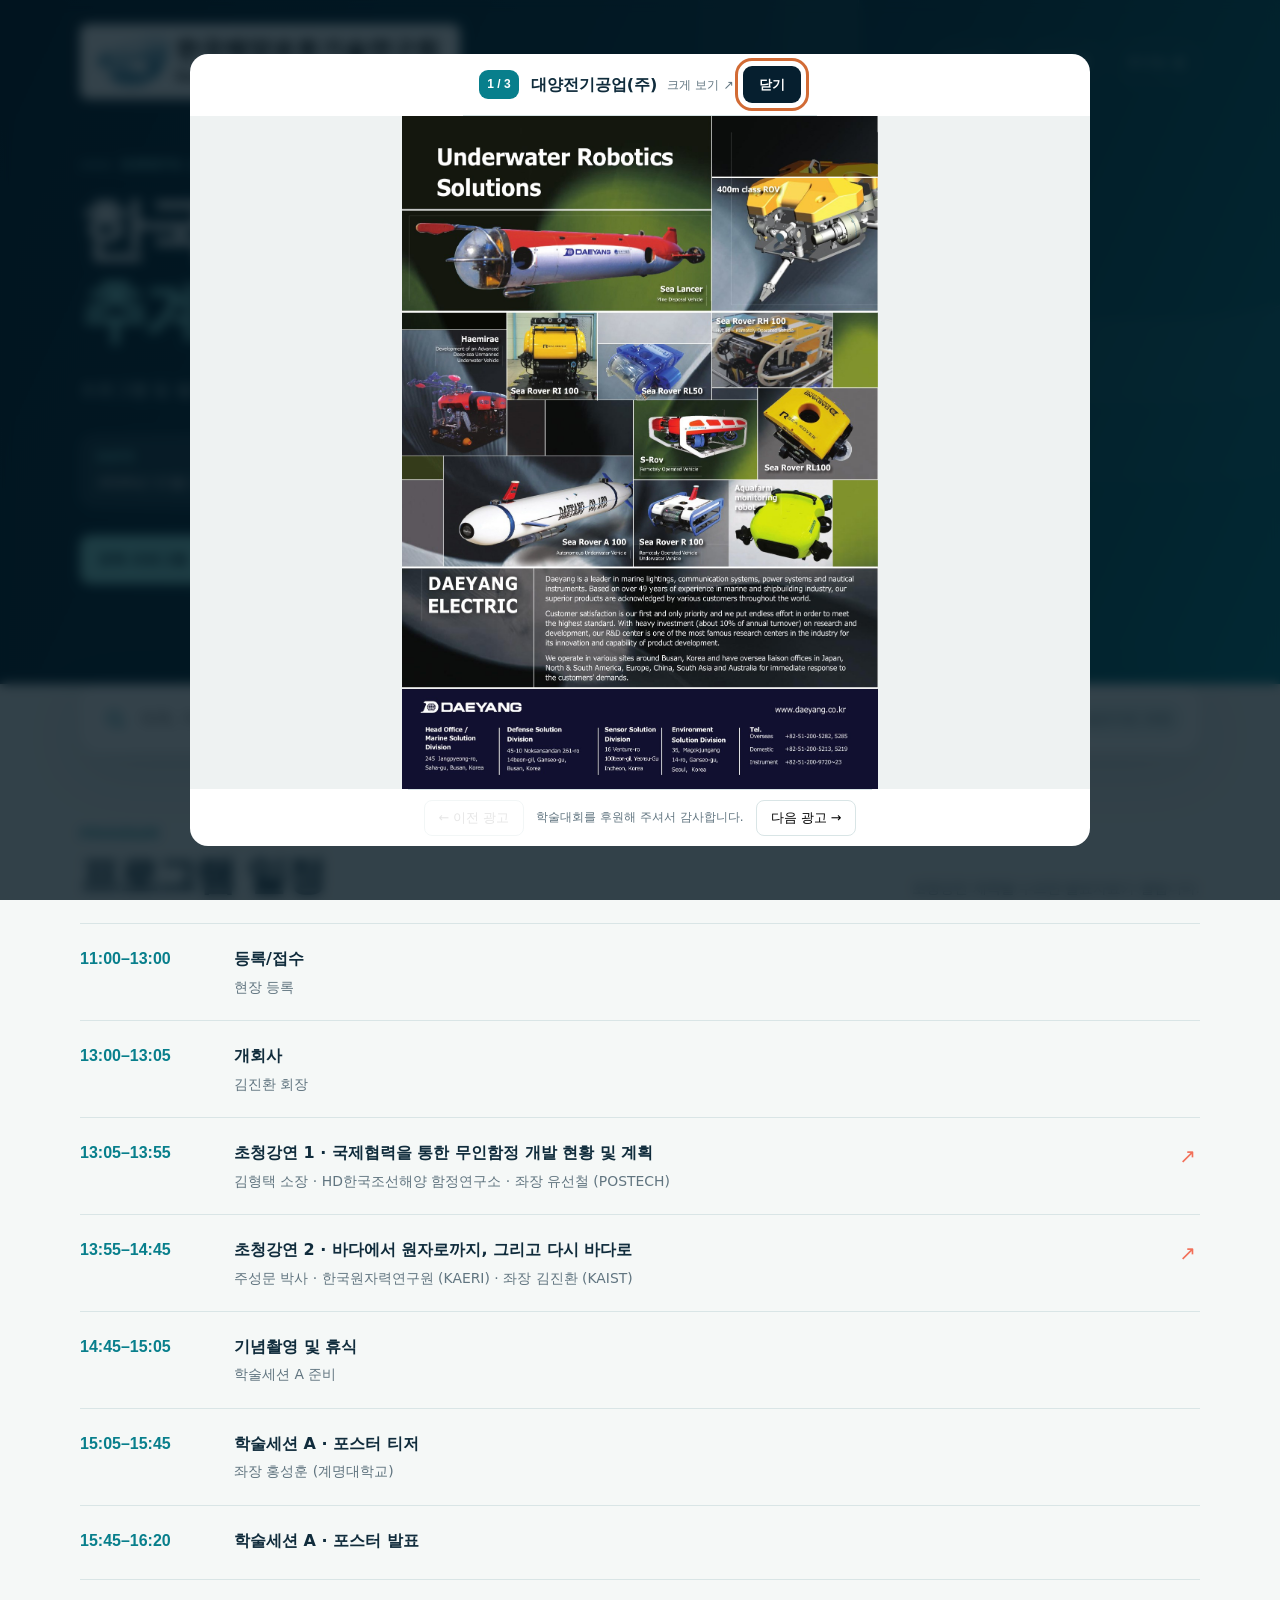
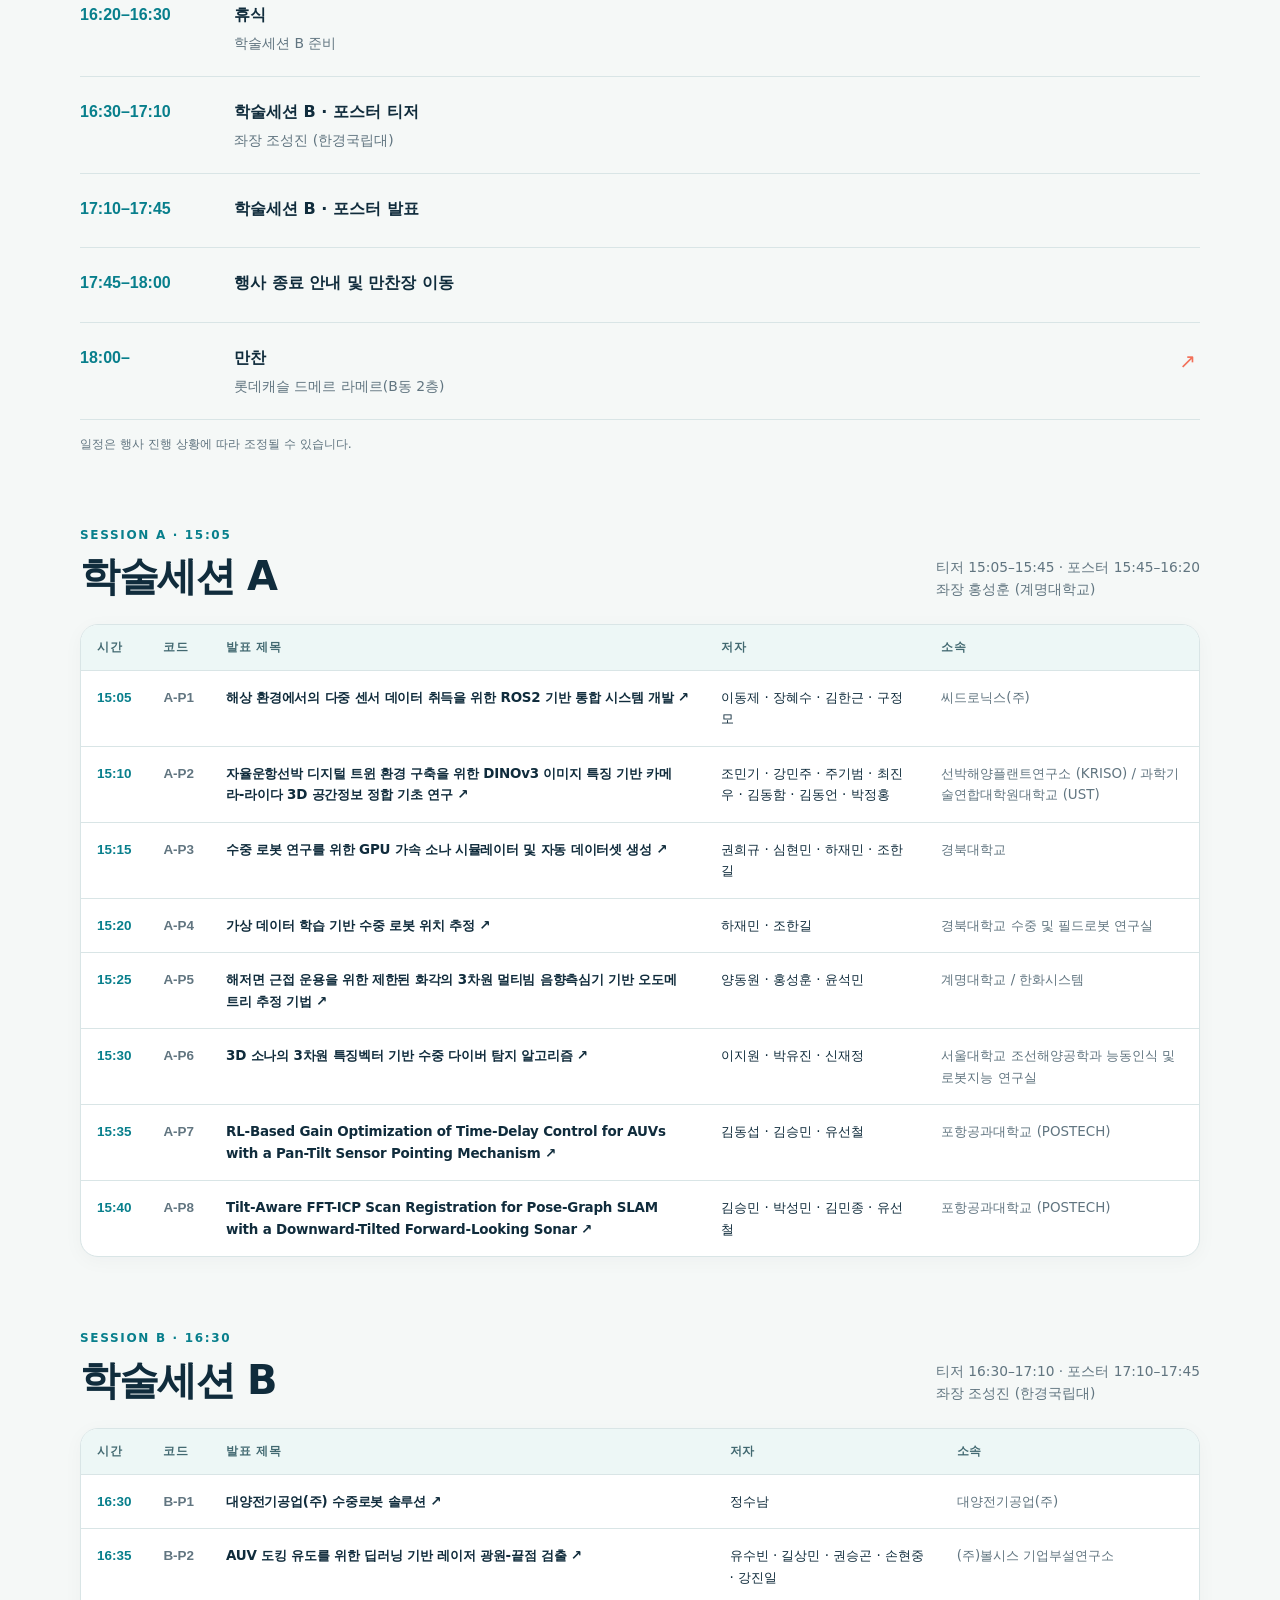
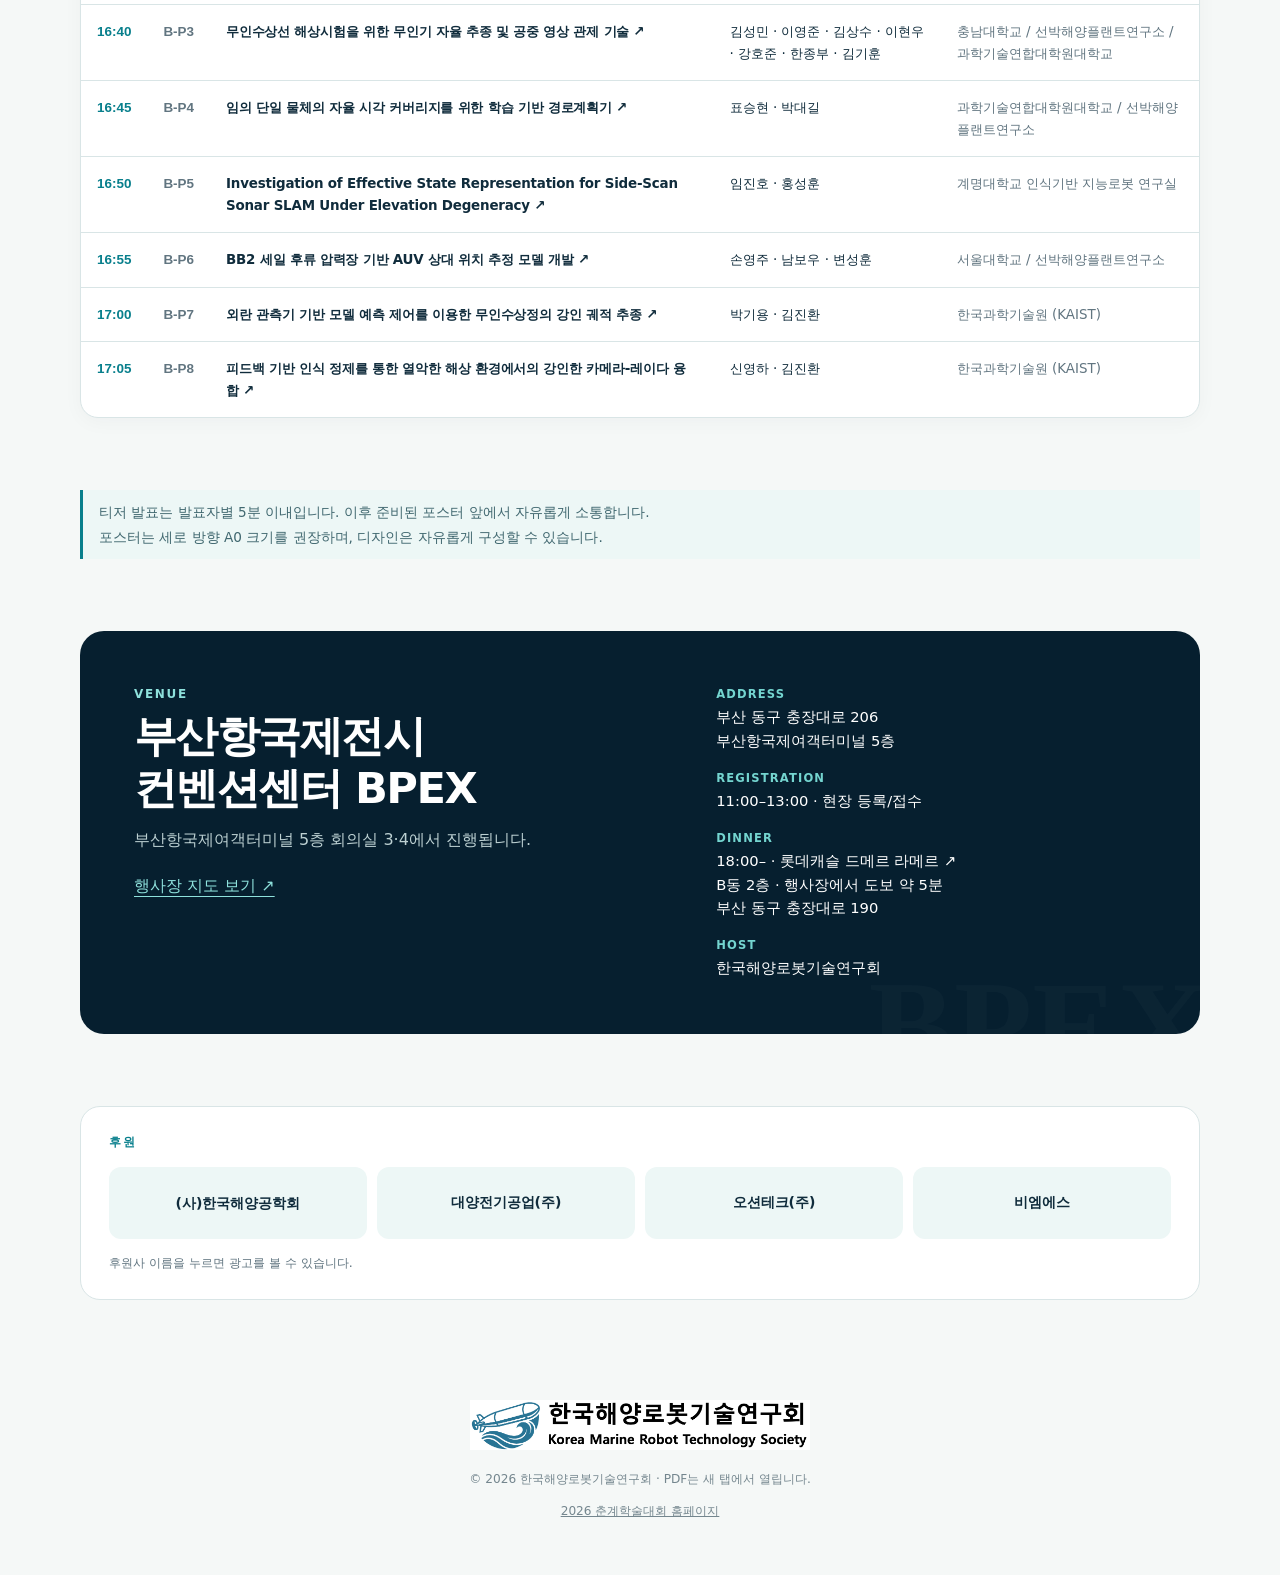
==== autumn/index.html @ cb70e4de "Add autumn 2026 conference website and proceedings" ====
<!doctype html>
<html lang="ko"><head><meta charset="utf-8"><meta name="viewport" content="width=device-width, initial-scale=1">
<meta name="theme-color" content="#061f2f"><meta name="description" content="2026 한국해양로봇기술연구회 추계학술대회. 11월 13일 부산 BPEX에서 열리는 학술대회의 프로그램, 초청강연, 발표자료와 프로시딩을 확인하세요.">
<title>2026 KMRTS 추계학술대회 · 프로그램 및 발표자료</title>
<link rel="stylesheet" href="styles.css"></head><body>
<a class="skip-link" href="#main">본문 바로가기</a>
<header class="hero"><div class="wrap">
<nav aria-label="주 메뉴"><a href="#" aria-label="한국해양로봇기술연구회 추계학술대회 처음으로"><img class="brand-logo" src="assets/logo.png" width="1292" height="191" alt="한국해양로봇기술연구회 · Korea Marine Robot Technology Society"></a><div class="nav-links"><a class="navlink" href="#program">프로그램</a><a class="navlink" href="#papers">발표자료</a><a class="navlink" href="#venue">오시는 길</a></div></nav>
<div class="eyebrow">KMRTS 2026 · Autumn Conference</div>
<h1>한국해양로봇기술연구회<br><span>추계학술대회</span></h1><p class="lead">프로그램 및 발표자료</p>
<div class="meta"><div class="pill"><b>DATE</b><span>2026년 11월 13일(금) · 13:00–18:00</span></div><div class="pill"><b>VENUE</b><span>부산 BPEX · 회의실 3·4</span></div></div>
<div class="downloads"><a class="download-link" href="02_program/program.pdf" target="_blank" rel="noopener">전체 프로그램 <span aria-hidden="true">↗</span></a><a class="download-link secondary" href="downloads/proceedings.pdf" target="_blank" rel="noopener">프로시딩 PDF <small>152쪽</small><span aria-hidden="true">↗</span></a><a class="download-link secondary" href="downloads/proceedings.pdf" download="2026추계_프로시딩_웹용.pdf">프로시딩 다운로드 <span aria-hidden="true">↓</span></a></div>
</div></header>
<main class="wrap" id="main">
<div class="searchbar" role="search"><div class="search-field"><svg width="22" height="22" viewBox="0 0 24 24" fill="none" aria-hidden="true"><circle cx="11" cy="11" r="7" stroke="currentColor" stroke-width="2"/><path d="m16 16 5 5" stroke="currentColor" stroke-width="2"/></svg><input id="search" type="search" placeholder="제목, 저자, 소속, 키워드 검색" aria-label="학술세션 발표자료 검색"></div><span class="count" id="count" role="status" aria-live="polite">발표자료 16편</span></div>
<section class="section" id="program"><div class="section-head"><div><div class="kicker">Program</div><h2>프로그램 일정</h2></div><div class="section-note">초청강연 제목을 누르면 발표자료가 열립니다.</div></div><div class="timeline" id="timeline"></div><p class="data-note">일정은 행사 진행 상황에 따라 조정될 수 있습니다.</p></section>
<section class="section" id="papers"><div class="section-head"><div><div class="kicker">Session A · 15:05</div><h2>학술세션 A</h2></div><div class="section-note">티저 15:05–15:45 · 포스터 15:45–16:20<br>좌장 홍성훈 (계명대학교)</div></div><div class="session-schedule"><table class="schedule-table"><thead><tr><th scope="col">시간</th><th scope="col">코드</th><th scope="col">발표 제목</th><th scope="col">저자</th><th scope="col">소속</th></tr></thead><tbody id="schedule-a" aria-label="학술세션 A 발표순서"></tbody></table></div></section>
<section class="section" id="session-b"><div class="section-head"><div><div class="kicker">Session B · 16:30</div><h2>학술세션 B</h2></div><div class="section-note">티저 16:30–17:10 · 포스터 17:10–17:45<br>좌장 조성진 (한경국립대)</div></div><div class="session-schedule"><table class="schedule-table"><thead><tr><th scope="col">시간</th><th scope="col">코드</th><th scope="col">발표 제목</th><th scope="col">저자</th><th scope="col">소속</th></tr></thead><tbody id="schedule-b" aria-label="학술세션 B 발표순서"></tbody></table></div></section>
<div class="empty" id="empty" role="status">검색 결과가 없습니다. 다른 키워드로 찾아보세요.</div>
<section class="section" id="poster-info"><div class="poster-note">티저 발표는 발표자별 5분 이내입니다. 이후 준비된 포스터 앞에서 자유롭게 소통합니다.<br>포스터는 세로 방향 A0 크기를 권장하며, 디자인은 자유롭게 구성할 수 있습니다.</div></section>
<section class="section venue" id="venue"><div><div class="kicker">Venue</div><h2>부산항국제전시<br>컨벤션센터 BPEX</h2><p>부산항국제여객터미널 5층 회의실 3·4에서 진행됩니다.</p><a class="venue-map" href="https://www.google.com/maps/search/?api=1&amp;query=부산항국제전시컨벤션센터" target="_blank" rel="noopener">행사장 지도 보기 ↗</a></div><dl><div><dt>ADDRESS</dt><dd>부산 동구 충장대로 206<br>부산항국제여객터미널 5층</dd></div><div><dt>REGISTRATION</dt><dd>11:00–13:00 · 현장 등록/접수</dd></div><div><dt>DINNER</dt><dd><a class="dinner-link" href="https://www.google.com/maps/search/?api=1&amp;query=부산+롯데캐슬+드메르+라메르" target="_blank" rel="noopener">18:00– · 롯데캐슬 드메르 라메르 ↗</a><br>B동 2층 · 행사장에서 도보 약 5분<br>부산 동구 충장대로 190</dd></div><div><dt>HOST</dt><dd>한국해양로봇기술연구회</dd></div></dl></section>
<section class="section sponsors" aria-labelledby="sponsors-title"><div class="sponsors-title" id="sponsors-title">후원</div><div class="sponsor-list"><div class="sponsor">(사)한국해양공학회</div><button class="sponsor" type="button" data-ad-index="0">대양전기공업(주)</button><button class="sponsor" type="button" data-ad-index="1">오션테크(주)</button><button class="sponsor" type="button" data-ad-index="2">비엠에스</button></div><p class="data-note">후원사 이름을 누르면 광고를 볼 수 있습니다.</p></section>
<noscript><p class="section">발표자료 검색과 목록을 보려면 JavaScript를 켜 주세요. <a href="downloads/proceedings.pdf">전체 프로시딩 PDF</a>에서도 모든 자료를 확인할 수 있습니다.</p></noscript>
</main><footer class="footer"><img src="assets/logo.png" alt="한국해양로봇기술연구회" width="1292" height="191" style="height:auto">© 2026 한국해양로봇기술연구회 · PDF는 새 탭에서 열립니다.<p><a href="../">2026 춘계학술대회 홈페이지</a></p></footer>
<dialog class="ad-modal" id="ad-modal" aria-labelledby="ad-name"><div class="ad-head"><div class="ad-title-wrap"><span class="ad-count" id="ad-count">1 / 3</span><h2 class="ad-name" id="ad-name">후원사 광고</h2></div><div class="ad-actions"><a class="ad-open" id="ad-open" target="_blank" rel="noopener">크게 보기 ↗</a><button class="ad-close" id="ad-close" type="button" autofocus>닫기</button></div></div><img class="ad-image" id="ad-image" alt=""><div class="ad-foot"><button class="ad-step" id="ad-prev" type="button">← 이전 광고</button><p>학술대회를 후원해 주셔서 감사합니다.</p><button class="ad-step" id="ad-next" type="button">다음 광고 →</button></div></dialog>
<script id="paper-data" type="application/json">{
  "conference": {
    "title": "2026 한국해양로봇기술연구회 추계학술대회",
    "host": "한국해양로봇기술연구회",
    "date": "2026년 11월 13일(금)",
    "time": "13:00–18:00",
    "venue": "부산항국제전시컨벤션센터(BPEX) 회의실 3·4",
    "address": "부산 동구 충장대로 206 부산항국제여객터미널 5층"
  },
  "plenary": [
    {
      "label": "초청강연 1",
      "title": "국제협력을 통한 무인함정 개발 현황 및 계획",
      "speaker": "김형택 소장",
      "affiliation": "HD한국조선해양 함정연구소",
      "chair": "유선철 (POSTECH)",
      "time": "13:05–13:55",
      "file": "03_plenary/plenary_1.pdf"
    },
    {
      "label": "초청강연 2",
      "title": "바다에서 원자로까지, 그리고 다시 바다로",
      "speaker": "주성문 박사",
      "affiliation": "한국원자력연구원 (KAERI)",
      "chair": "김진환 (KAIST)",
      "time": "13:55–14:45",
      "file": "03_plenary/plenary_2.pdf"
    }
  ],
  "papers": [
    {
      "code": "A-P1",
      "session": "A",
      "title": "해상 환경에서의 다중 센서 데이터 취득을 위한 ROS2 기반 통합 시스템 개발",
      "authors": "이동제 · 장혜수 · 김한근 · 구정모",
      "affiliation": "씨드로닉스(주)",
      "file": "04_papers/A-P1.pdf",
      "keywords": [
        "ROS2",
        "다중 센서",
        "데이터 취득",
        "Development of a ROS2-Based Integrated System for Multi-Sensor Data Acquisition in Maritime Environments"
      ]
    },
    {
      "code": "A-P2",
      "session": "A",
      "title": "자율운항선박 디지털 트윈 환경 구축을 위한 DINOv3 이미지 특징 기반 카메라-라이다 3D 공간정보 정합 기초 연구",
      "authors": "조민기 · 강민주 · 주기범 · 최진우 · 김동함 · 김동언 · 박정홍",
      "affiliation": "선박해양플랜트연구소 (KRISO) / 과학기술연합대학원대학교 (UST)",
      "file": "04_papers/A-P2.pdf",
      "keywords": [
        "DINOv3",
        "카메라",
        "라이다",
        "디지털 트윈",
        "Preliminary Study on Camera-LiDAR 3D Spatial Data Registration Using DINOv3 Image Features for Autonomous Ship Digital Twins"
      ]
    },
    {
      "code": "A-P3",
      "session": "A",
      "title": "수중 로봇 연구를 위한 GPU 가속 소나 시뮬레이터 및 자동 데이터셋 생성",
      "authors": "권희규 · 심현민 · 하재민 · 조한길",
      "affiliation": "경북대학교",
      "file": "04_papers/A-P3.pdf",
      "keywords": [
        "소나 시뮬레이션",
        "GPU",
        "레스터화",
        "음향 레이트레이싱",
        "렌더링",
        "GPU-Accelerated Sonar Simulator and Automatic Dataset Generation for Underwater Robot Research"
      ]
    },
    {
      "code": "A-P4",
      "session": "A",
      "title": "가상 데이터 학습 기반 수중 로봇 위치 추정",
      "authors": "하재민 · 조한길",
      "affiliation": "경북대학교 수중 및 필드로봇 연구실",
      "file": "04_papers/A-P4.pdf",
      "keywords": [
        "가상 소나이미지",
        "AUV",
        "위치추정",
        "고도화",
        "Underwater Robot Localization Based on Learning from Synthetic Data"
      ]
    },
    {
      "code": "A-P5",
      "session": "A",
      "title": "해저면 근접 운용을 위한 제한된 화각의 3차원 멀티빔 음향측심기 기반 오도메트리 추정 기법",
      "authors": "양동원 · 홍성훈 · 윤석민",
      "affiliation": "계명대학교 / 한화시스템",
      "file": "04_papers/A-P5.pdf",
      "keywords": [
        "멀티빔",
        "오도메트리",
        "해저면",
        "Odometry Estimation Using a Limited-FOV 3D Multibeam Sonar for Near-Bottom Operations"
      ]
    },
    {
      "code": "A-P6",
      "session": "A",
      "title": "3D 소나의 3차원 특징벡터 기반 수중 다이버 탐지 알고리즘",
      "authors": "이지원 · 박유진 · 신재정",
      "affiliation": "서울대학교 조선해양공학과 능동인식 및 로봇지능 연구실",
      "file": "04_papers/A-P6.pdf",
      "keywords": [
        "3D 소나",
        "다이버 탐지",
        "A 3D Feature Vector-based Underwater Diver Detection Algorithm using 3D SONAR"
      ]
    },
    {
      "code": "A-P7",
      "session": "A",
      "title": "RL-Based Gain Optimization of Time-Delay Control for AUVs with a Pan-Tilt Sensor Pointing Mechanism",
      "authors": "김동섭 · 김승민 · 유선철",
      "affiliation": "포항공과대학교 (POSTECH)",
      "file": "04_papers/A-P7.pdf",
      "keywords": [
        "강화학습",
        "TDC",
        "RL",
        "AUV"
      ]
    },
    {
      "code": "A-P8",
      "session": "A",
      "title": "Tilt-Aware FFT-ICP Scan Registration for Pose-Graph SLAM with a Downward-Tilted Forward-Looking Sonar",
      "authors": "김승민 · 박성민 · 김민종 · 유선철",
      "affiliation": "포항공과대학교 (POSTECH)",
      "file": "04_papers/A-P8.pdf",
      "keywords": [
        "FFT",
        "ICP",
        "SLAM",
        "소나"
      ]
    },
    {
      "code": "B-P1",
      "session": "B",
      "title": "대양전기공업(주) 수중로봇 솔루션",
      "authors": "정수남",
      "affiliation": "대양전기공업(주)",
      "file": "04_papers/B-P1.pdf",
      "keywords": [
        "수중로봇",
        "대양전기"
      ]
    },
    {
      "code": "B-P2",
      "session": "B",
      "title": "AUV 도킹 유도를 위한 딥러닝 기반 레이저 광원-끝점 검출",
      "authors": "유수빈 · 길상민 · 권승곤 · 손현중 · 강진일",
      "affiliation": "(주)볼시스 기업부설연구소",
      "file": "04_papers/B-P2.pdf",
      "keywords": [
        "AUV",
        "도킹",
        "레이저",
        "딥러닝",
        "Deep Learning-Based Laser Source-Endpoint Detection for AUV Docking Guidance"
      ]
    },
    {
      "code": "B-P3",
      "session": "B",
      "title": "무인수상선 해상시험을 위한 무인기 자율 추종 및 공중 영상 관제 기술",
      "authors": "김성민 · 이영준 · 김상수 · 이현우 · 강호준 · 한종부 · 김기훈",
      "affiliation": "충남대학교 / 선박해양플랜트연구소 / 과학기술연합대학원대학교",
      "file": "04_papers/B-P3.pdf",
      "keywords": [
        "USV",
        "UAV",
        "무인기",
        "관제 시스템",
        "Development of a UAV-Based Autonomous Tracking and Aerial Monitoring System for USV Sea Trials"
      ]
    },
    {
      "code": "B-P4",
      "session": "B",
      "title": "임의 단일 물체의 자율 시각 커버리지를 위한 학습 기반 경로계획기",
      "authors": "표승현 · 박대길",
      "affiliation": "과학기술연합대학원대학교 / 선박해양플랜트연구소",
      "file": "04_papers/B-P4.pdf",
      "keywords": [
        "강화학습",
        "시각 커버리지",
        "경로계획"
      ]
    },
    {
      "code": "B-P5",
      "session": "B",
      "title": "Investigation of Effective State Representation for Side-Scan Sonar SLAM Under Elevation Degeneracy",
      "authors": "임진호 · 홍성훈",
      "affiliation": "계명대학교 인식기반 지능로봇 연구실",
      "file": "04_papers/B-P5.pdf",
      "keywords": [
        "Side-Scan Sonar",
        "SLAM",
        "Elevation"
      ]
    },
    {
      "code": "B-P6",
      "session": "B",
      "title": "BB2 세일 후류 압력장 기반 AUV 상대 위치 추정 모델 개발",
      "authors": "손영주 · 남보우 · 변성훈",
      "affiliation": "서울대학교 / 선박해양플랜트연구소",
      "file": "04_papers/B-P6.pdf",
      "keywords": [
        "포텐셜 유동",
        "CFD",
        "BB2",
        "AUV",
        "상대 위치",
        "Development of a Model for AUV’s Relative Position Estimation from the BB2 Sail-Wake Pressure Field"
      ]
    },
    {
      "code": "B-P7",
      "session": "B",
      "title": "외란 관측기 기반 모델 예측 제어를 이용한 무인수상정의 강인 궤적 추종",
      "authors": "박기용 · 김진환",
      "affiliation": "한국과학기술원 (KAIST)",
      "file": "04_papers/B-P7.pdf",
      "keywords": [
        "DOB",
        "MPC",
        "USV",
        "궤적 추종",
        "DOB-MPC for Robust Trajectory Tracking of Autonomous Surface Vehicles"
      ]
    },
    {
      "code": "B-P8",
      "session": "B",
      "title": "피드백 기반 인식 정제를 통한 열악한 해상 환경에서의 강인한 카메라-레이다 융합",
      "authors": "신영하 · 김진환",
      "affiliation": "한국과학기술원 (KAIST)",
      "file": "04_papers/B-P8.pdf",
      "keywords": [
        "PRFusion",
        "카메라",
        "레이다",
        "센서 융합",
        "PRFusion: Feedback-Driven Perception Refinement for Robust Maritime Camera-Radar Fusion"
      ]
    }
  ],
  "ads": [
    {
      "name": "대양전기공업(주)",
      "image": "01_ad/ad_1.jpg"
    },
    {
      "name": "오션테크(주)",
      "image": "01_ad/ad_2.jpg"
    },
    {
      "name": "비엠에스",
      "image": "01_ad/ad_3.jpg"
    }
  ],
  "events": [
    [
      "11:00–13:00",
      "등록/접수",
      "현장 등록"
    ],
    [
      "13:00–13:05",
      "개회사",
      "김진환 회장"
    ],
    [
      "14:45–15:05",
      "기념촬영 및 휴식",
      "학술세션 A 준비"
    ],
    [
      "15:05–15:45",
      "학술세션 A · 포스터 티저",
      "좌장 홍성훈 (계명대학교)"
    ],
    [
      "15:45–16:20",
      "학술세션 A · 포스터 발표",
      ""
    ],
    [
      "16:20–16:30",
      "휴식",
      "학술세션 B 준비"
    ],
    [
      "16:30–17:10",
      "학술세션 B · 포스터 티저",
      "좌장 조성진 (한경국립대)"
    ],
    [
      "17:10–17:45",
      "학술세션 B · 포스터 발표",
      ""
    ],
    [
      "17:45–18:00",
      "행사 종료 안내 및 만찬장 이동",
      ""
    ],
    [
      "18:00–",
      "만찬",
      "롯데캐슬 드메르 라메르(B동 2층)"
    ]
  ]
}</script><script src="app.js" defer></script>
</body></html>
---- autumn/styles.css ----
:root{--ink:#102c3c;--muted:#617580;--ocean:#087f8c;--deep:#061f2f;--foam:#edf7f6;--coral:#f27059;--line:#d9e5e6;--paper:#fff;--shadow:0 18px 60px rgba(4,37,51,.10)}
    *{box-sizing:border-box}html{scroll-behavior:smooth}body{margin:0;background:#f5f8f7;color:var(--ink);font-family:'Noto Sans KR','Malgun Gothic',system-ui,sans-serif;line-height:1.6}a{color:inherit}.wrap{width:min(1120px,calc(100% - 40px));margin:auto}
    .hero{position:relative;isolation:isolate;overflow:hidden;color:white;background:linear-gradient(115deg,#041b2a 0%,#063d4c 60%,#087f8c 100%);padding:24px 0 104px}.hero:after{content:"";position:absolute;z-index:-1;width:680px;height:680px;border:1px solid rgba(255,255,255,.12);border-radius:48% 52% 60% 40%;right:-260px;top:-360px;box-shadow:0 0 0 80px rgba(255,255,255,.025),0 0 0 160px rgba(255,255,255,.02)}
    nav{display:flex;align-items:center;justify-content:space-between}.brand{font-family:'Space Grotesk',sans-serif;font-weight:700;letter-spacing:.13em}.navlink{text-decoration:none;font-size:.88rem;color:#d5eceb;border:1px solid rgba(255,255,255,.24);padding:8px 13px;border-radius:99px}.eyebrow{display:flex;align-items:center;gap:10px;margin:78px 0 14px;color:#8ee1dc;font-size:.82rem;font-weight:700;letter-spacing:.16em;text-transform:uppercase}.eyebrow:before{content:"";width:32px;height:2px;background:#8ee1dc}.hero h1{font-size:clamp(2.35rem,6vw,5.25rem);line-height:1.08;letter-spacing:-.045em;max-width:850px;margin:0}.hero h1 span{color:#8ee1dc}.lead{max-width:620px;color:#cde0e2;font-size:1.05rem;margin:24px 0 32px}.meta{display:flex;gap:10px;flex-wrap:wrap}.pill{background:rgba(255,255,255,.1);border:1px solid rgba(255,255,255,.16);backdrop-filter:blur(10px);border-radius:14px;padding:12px 16px}.pill b{display:block;color:#7edbd6;font-size:.72rem;letter-spacing:.12em;margin-bottom:2px}.pill span{font-size:.9rem}
    main{margin-top:-54px;position:relative;z-index:2;padding-bottom:70px}.searchbar{background:white;border-radius:20px;box-shadow:var(--shadow);padding:16px;display:flex;gap:12px;align-items:center}.searchbar svg{margin-left:8px;color:var(--ocean);flex:none}.searchbar input{width:100%;border:0;outline:0;font:inherit;font-size:1rem;color:var(--ink);background:transparent}.count{white-space:nowrap;color:var(--muted);font-size:.82rem;background:var(--foam);padding:8px 12px;border-radius:99px}
    .section{margin-top:72px}.section-head{display:flex;justify-content:space-between;align-items:end;margin-bottom:24px}.kicker{color:var(--ocean);font-size:.75rem;font-weight:700;letter-spacing:.14em;text-transform:uppercase;margin-bottom:7px}.section h2{font-size:clamp(1.7rem,4vw,2.5rem);letter-spacing:-.035em;line-height:1.2;margin:0}.section-note{color:var(--muted);font-size:.86rem}.timeline{position:relative}.event{display:grid;grid-template-columns:130px 1fr;gap:24px;padding:22px 0;border-top:1px solid var(--line)}.event:last-child{border-bottom:1px solid var(--line)}.time{font-family:'Space Grotesk',sans-serif;font-weight:700;color:var(--ocean)}.event-title{font-weight:700}.event-detail{font-size:.87rem;color:var(--muted);margin-top:4px}.event-link{display:block;text-decoration:none;position:relative;padding-right:42px}.event-link:after{content:'↗';position:absolute;right:4px;top:0;color:var(--coral);font-size:1.25rem}.event-link:hover .event-title{color:var(--ocean)}
    .session-schedule{overflow-x:auto;background:var(--paper);border:1px solid var(--line);border-radius:18px;box-shadow:0 4px 20px rgba(6,31,47,.035)}.schedule-table{width:100%;min-width:820px;border-collapse:collapse;text-align:left}.schedule-table th{background:var(--foam);color:#416870;font-size:.74rem;letter-spacing:.06em;padding:13px 16px;border-bottom:1px solid var(--line)}.schedule-table td{padding:16px;border-bottom:1px solid var(--line);vertical-align:top;font-size:.84rem}.schedule-table tbody tr:last-child td{border-bottom:0}.schedule-table tbody tr:hover{background:#f8fbfa}.schedule-time{font-family:'Space Grotesk',sans-serif;color:var(--ocean);font-weight:700;white-space:nowrap}.schedule-code{font-family:'Space Grotesk',sans-serif;color:var(--muted);font-size:.78rem;font-weight:700;white-space:nowrap}.schedule-title{font-weight:700;text-decoration:none;letter-spacing:-.015em}.schedule-title[href]:hover{color:var(--ocean);text-decoration:underline;text-underline-offset:3px}.schedule-authors{color:var(--ink)}.schedule-affiliation{color:var(--muted)}.dinner-link{color:inherit;text-decoration:none}.dinner-link:hover{color:#8ee1dc;text-decoration:underline;text-underline-offset:3px}.empty{display:none;text-align:center;color:var(--muted);padding:60px 10px}.empty.show{display:block}.hidden{display:none!important}
    .venue{background:var(--deep);color:white;border-radius:24px;padding:clamp(28px,5vw,54px);display:grid;grid-template-columns:1.25fr 1fr;gap:45px;overflow:hidden;position:relative}.venue:after{content:'BPEX';font-family:'Space Grotesk';font-size:8rem;font-weight:700;color:rgba(255,255,255,.025);position:absolute;right:-10px;bottom:-95px}.venue h2{font-size:clamp(1.7rem,4vw,2.7rem)}.venue p{color:#bcd0d2;margin:12px 0 0}.venue dl{margin:0;display:grid;gap:16px}.venue dt{color:#74d5d0;font-size:.72rem;letter-spacing:.1em;font-weight:700}.venue dd{margin:2px 0 0;font-size:.92rem}.sponsors{background:white;border:1px solid var(--line);border-radius:20px;padding:26px 28px}.sponsors-title{color:var(--ocean);font-size:.72rem;font-weight:700;letter-spacing:.14em;margin-bottom:16px}.sponsor-list{display:grid;grid-template-columns:repeat(4,minmax(0,1fr));gap:10px}.sponsor{appearance:none;border:0;font-family:inherit;display:flex;align-items:center;justify-content:center;min-height:72px;padding:12px;text-align:center;background:var(--foam);border-radius:12px;color:var(--ink);font-size:.88rem;font-weight:700}.sponsor[data-ad-index]{cursor:pointer;transition:.2s ease}.sponsor[data-ad-index]:hover,.sponsor[data-ad-index]:focus-visible{color:var(--ocean);background:#dff1ef;box-shadow:inset 0 0 0 1px #a8d7d3;outline:0}.footer{padding:30px 0 42px;color:#74868e;font-size:.76rem;text-align:center}
    .ad-modal{position:fixed;inset:0;z-index:1000;display:none;place-items:center;padding:22px;background:rgba(2,19,29,.78);backdrop-filter:blur(8px)}.ad-modal.show{display:grid}.ad-dialog{width:min(900px,100%);height:min(88vh,850px);display:flex;flex-direction:column;background:white;border-radius:20px;overflow:hidden;box-shadow:0 30px 90px rgba(0,0,0,.36)}.ad-head{display:flex;align-items:center;justify-content:space-between;gap:16px;padding:12px 16px;border-bottom:1px solid var(--line)}.ad-count{font-family:'Space Grotesk',sans-serif;color:white;background:var(--ocean);border-radius:9px;padding:7px 12px;font-size:.92rem;font-weight:700;letter-spacing:.12em;box-shadow:0 4px 12px rgba(8,127,140,.2)}.ad-actions{display:flex;align-items:center;gap:9px}.ad-open{color:var(--muted);font-size:.78rem;text-decoration:none}.ad-open:hover{color:var(--ocean)}.ad-close{appearance:none;border:0;border-radius:9px;background:var(--deep);color:white;padding:8px 16px;font:inherit;font-size:.82rem;font-weight:700;cursor:pointer}.ad-close:hover{background:var(--ocean)}.ad-image{display:block;width:100%;height:100%;min-height:0;object-fit:contain;background:#e9eeee}
    @media(max-width:720px){.wrap{width:min(100% - 26px,1120px)}.hero{padding-bottom:88px}.hero .eyebrow{margin-top:58px}.hero h1{font-size:2.55rem}.pill{width:100%}.searchbar{border-radius:15px}.count{display:none}.section{margin-top:56px}.section-head{align-items:start;flex-direction:column;gap:7px}.event{grid-template-columns:1fr;gap:5px}.session-schedule{overflow:visible;border-radius:14px}.schedule-table{min-width:0}.schedule-table thead{display:none}.schedule-table,.schedule-table tbody,.schedule-table tr,.schedule-table td{display:block;width:100%}.schedule-table tr{padding:10px 0;border-bottom:1px solid var(--line)}.schedule-table tbody tr:last-child{border-bottom:0}.schedule-table td{display:grid;grid-template-columns:64px minmax(0,1fr);gap:10px;padding:5px 14px;border:0;font-size:.82rem;overflow-wrap:anywhere}.schedule-table td:before{content:attr(data-label);color:#789099;font-size:.68rem;font-weight:700;letter-spacing:.04em}.schedule-table tbody tr:hover{background:transparent}.schedule-time{font-size:.95rem}.schedule-title{line-height:1.55}.venue{grid-template-columns:1fr;gap:30px}.sponsor-list{grid-template-columns:1fr 1fr}.sponsor{min-height:64px;font-size:.78rem}.navlink{display:none}}
    @media(prefers-reduced-motion:reduce){html{scroll-behavior:auto}.paper{transition:none}}

    [hidden]{display:none!important}.skip-link{position:fixed;z-index:2000;top:-60px;left:16px;padding:10px 16px;background:white;color:var(--deep)}.skip-link:focus{top:12px}
    a:focus-visible,button:focus-visible,input:focus-visible{outline:3px solid #d26b35;outline-offset:5px}button,a,input{-webkit-tap-highlight-color:transparent}
    .brand-logo{display:block;width:min(380px,48vw);height:auto;background:white;border-radius:8px;padding:12px 16px}.nav-links{display:flex;gap:8px}.hero h1{font-size:clamp(2.25rem,5.3vw,4.3rem);max-width:1000px;line-height:1.2;word-break:keep-all}.hero .eyebrow{margin-top:55px}.hero{padding-bottom:100px}
    .downloads{display:flex;gap:12px;flex-wrap:wrap;margin-top:28px}.download-link{display:inline-flex;align-items:center;gap:15px;padding:12px 18px;border-radius:10px;text-decoration:none;font-weight:700;font-size:.9rem;background:#8ee1dc;color:#062d3b}.download-link.secondary{background:transparent;color:white;border:1px solid #76979e}.download-link:hover{filter:brightness(1.08)}.download-link small{font-weight:400;opacity:.8}.data-note{font-size:.78rem;color:var(--muted);margin:14px 0 0}
    .venue a{position:relative;z-index:1}.venue-map{display:inline-flex;margin-top:20px;color:#8ee1dc;text-underline-offset:5px}.venue:after{pointer-events:none}.venue .kicker{color:#8ee1dc}.venue dd{overflow-wrap:anywhere}
    .searchbar{flex-wrap:wrap}.search-field{display:flex;align-items:center;flex:1;gap:12px;min-width:180px}.searchbar:focus-within{box-shadow:0 0 0 2px var(--ocean),var(--shadow)}.searchbar input:focus-visible{outline:none}.searchbar .count{display:block}.empty{border:1px dashed #bcced2;border-radius:16px;margin-top:25px;background:white}
    .ad-modal{position:fixed;margin:auto;inset:0;width:min(900px,calc(100% - 32px));max-width:none;height:min(88dvh,880px);max-height:calc(100dvh - 32px);padding:0;border:0;border-radius:18px;background:white;overflow:hidden;color:var(--ink)}.ad-modal:not([open]){display:none}.ad-modal[open]{display:flex;flex-direction:column}.ad-modal::backdrop{background:rgba(2,19,29,.80);backdrop-filter:blur(6px)}.ad-head{flex:none;flex-wrap:wrap;padding:12px 16px;gap:10px}.ad-title-wrap{min-width:0;display:flex;align-items:center;gap:12px}.ad-name{margin:0;font-size:1rem}.ad-count{font-size:.75rem;letter-spacing:0;padding:5px 8px;box-shadow:none}.ad-actions{margin-left:auto}.ad-image{flex:1;min-height:0;object-fit:contain;width:100%;background:#eef2f2}.ad-foot{display:flex;justify-content:space-between;align-items:center;gap:12px;padding:10px 16px;border-top:1px solid var(--line);flex:none}.ad-step{border:1px solid var(--line);border-radius:8px;background:white;padding:7px 14px;font:inherit;font-size:.8rem;cursor:pointer}.ad-step:disabled{opacity:.35;cursor:default}.ad-foot p{font-size:.75rem;color:var(--muted);margin:0}.footer img{display:block;width:min(340px,80%);margin:0 auto 20px}.poster-note{border-left:3px solid var(--ocean);padding:10px 16px;background:var(--foam);font-size:.85rem;line-height:1.8;color:#416870}
    @media(max-width:720px){.brand-logo{width:min(330px,86vw);padding:10px 12px}.nav-links{display:none}.hero .eyebrow{margin-top:42px}.hero h1{font-size:clamp(1.85rem,7.5vw,2.65rem)}.downloads{gap:9px}.download-link{padding:11px 13px;font-size:.8rem}.searchbar{padding:14px;gap:9px}.searchbar .count{font-size:.74rem;padding:5px 10px;margin-left:36px}.section-note{line-height:1.8}.ad-name{font-size:.85rem}.ad-head{padding:10px 12px}.ad-title-wrap{gap:7px}.ad-foot{padding:10px 12px}.ad-foot p{display:none}.ad-close{padding:7px 12px}.ad-modal{width:calc(100% - 20px);max-height:calc(100dvh - 20px)}.schedule-table td{grid-template-columns:54px minmax(0,1fr)}.schedule-title{overflow-wrap:anywhere;word-break:normal}.venue:after{font-size:6rem;bottom:-65px}}
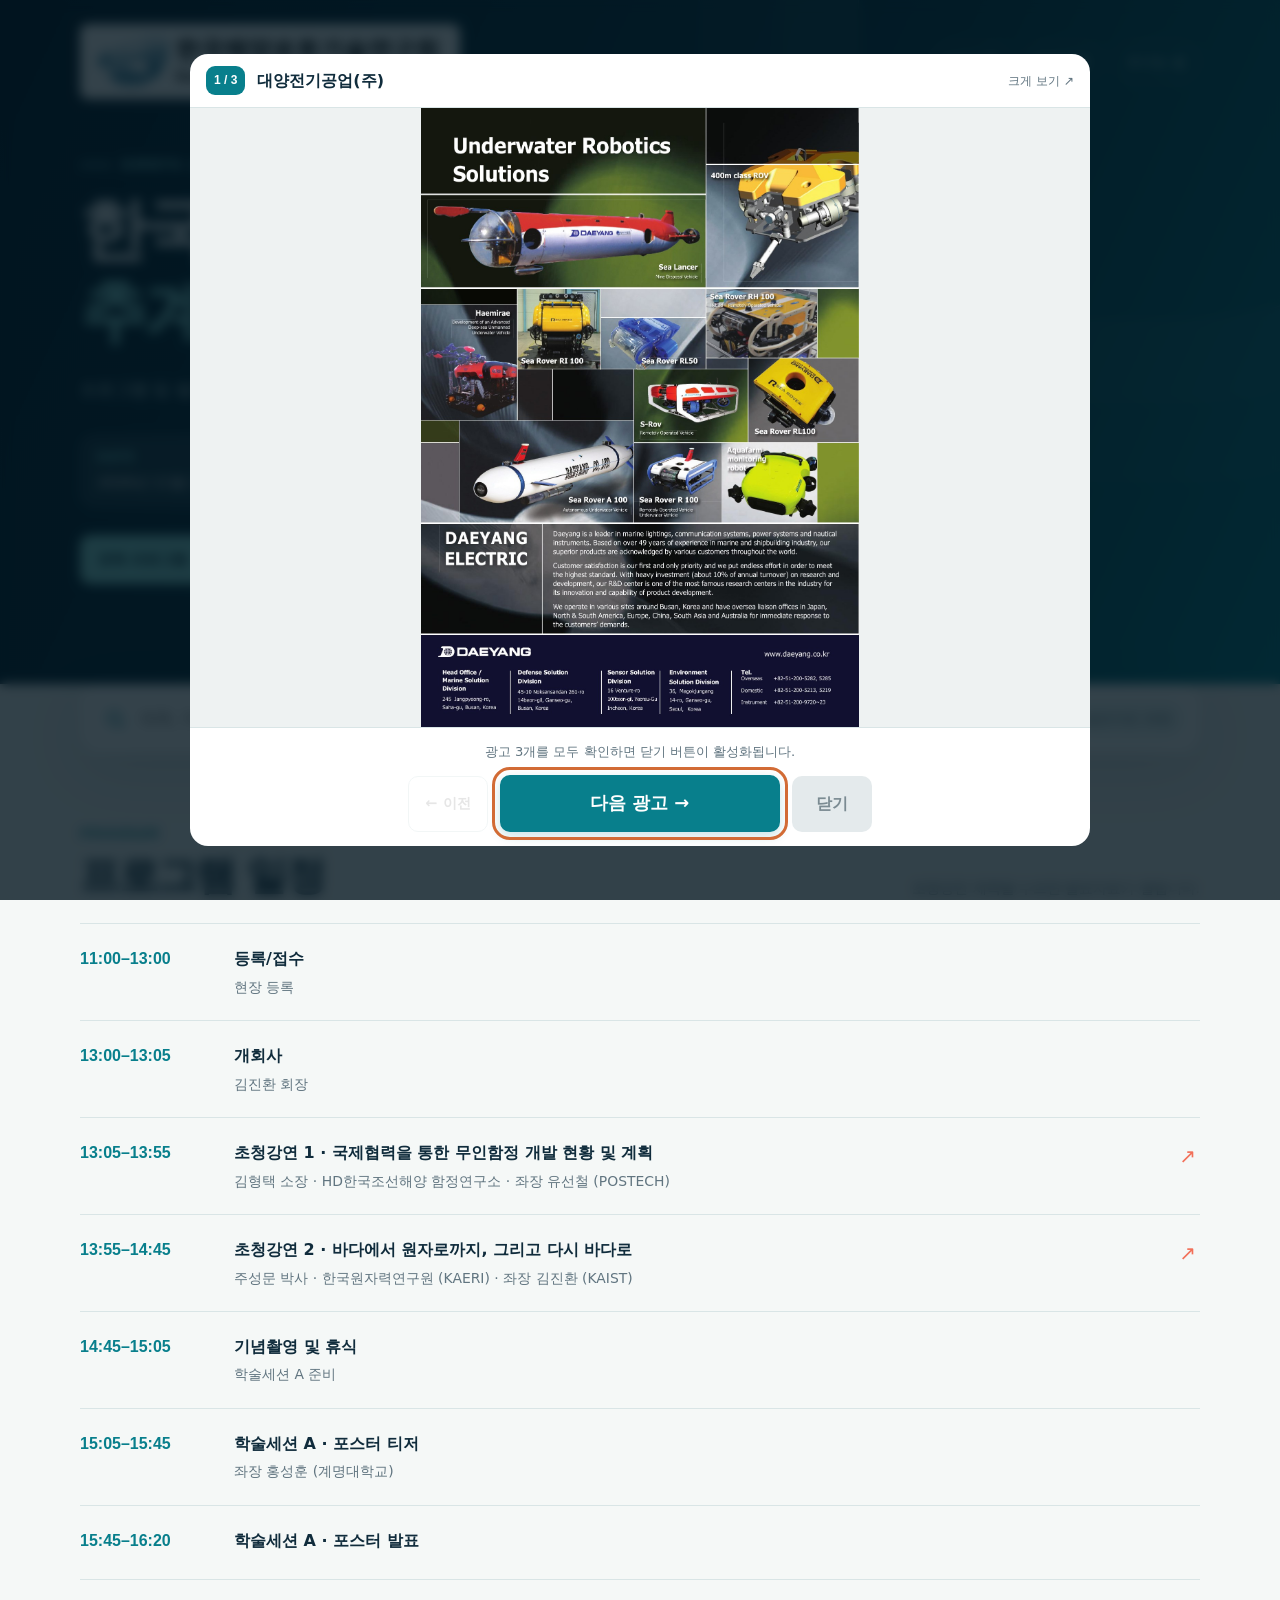
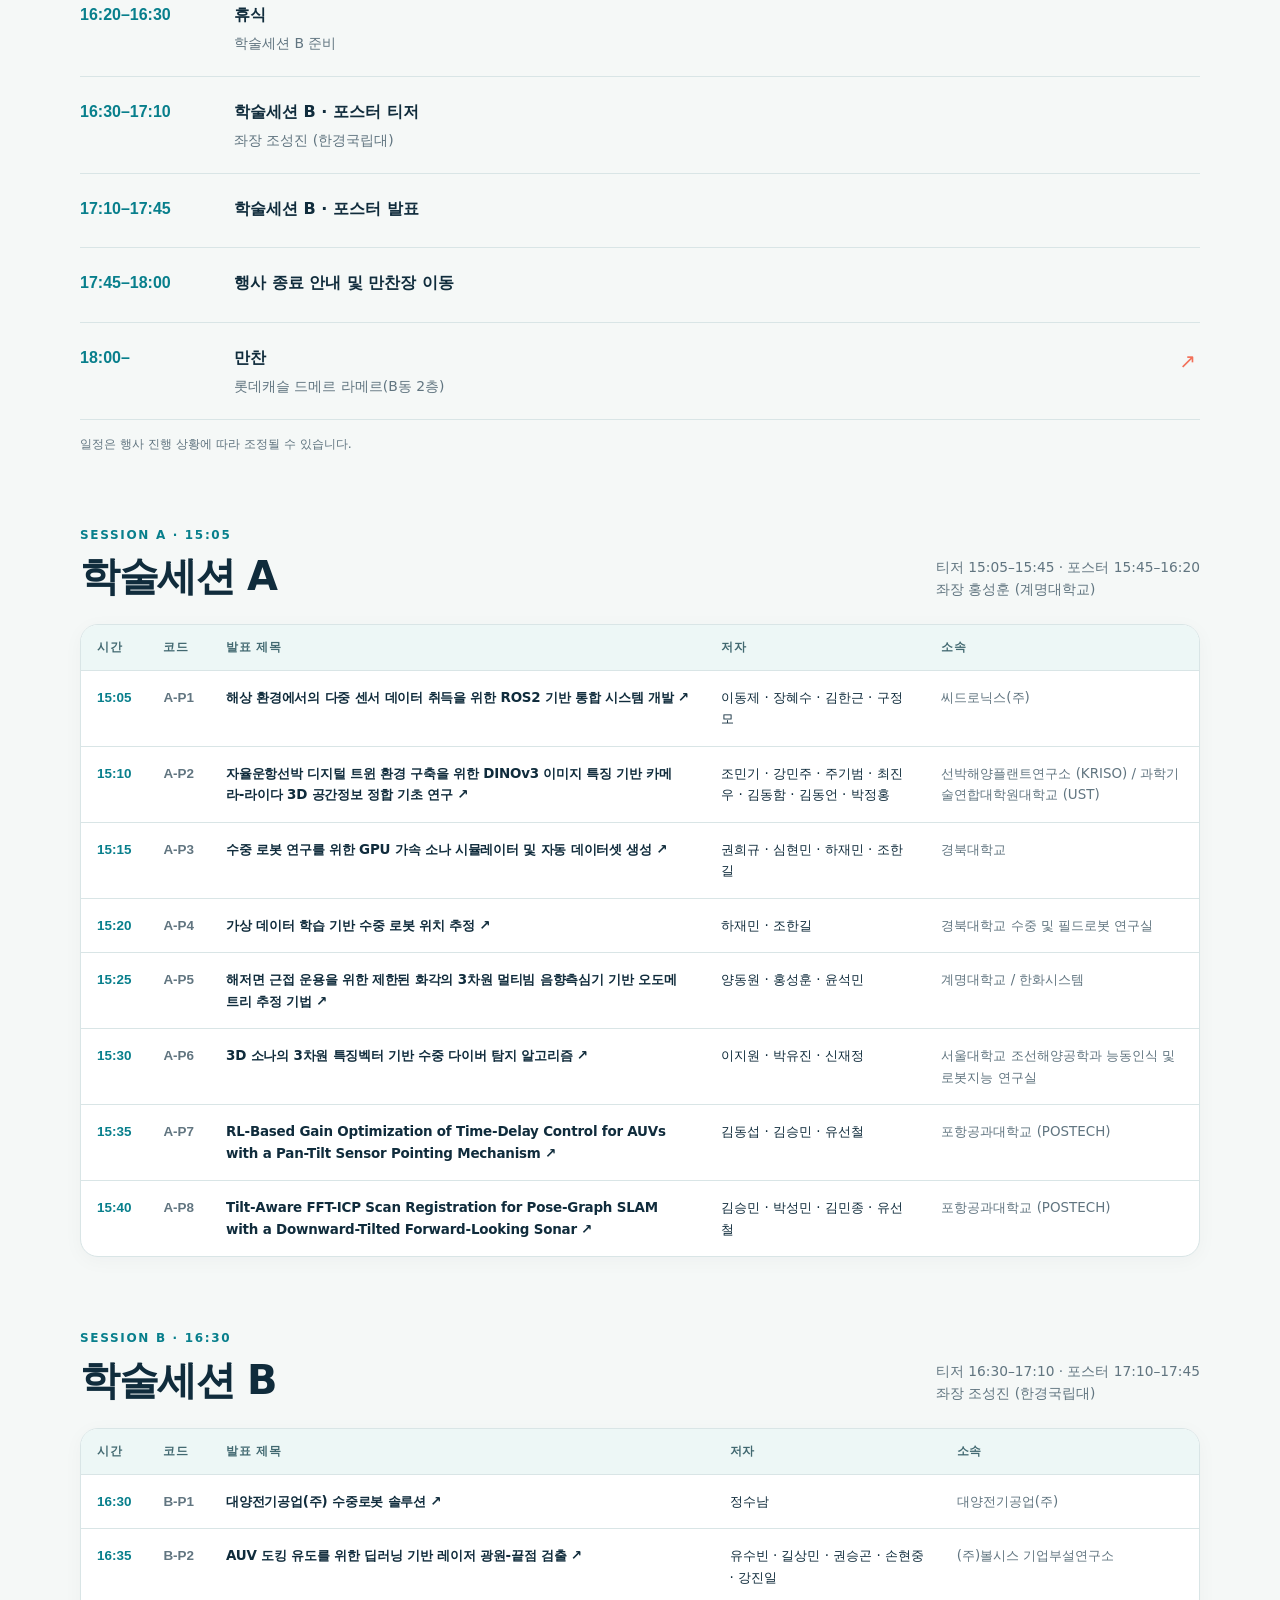
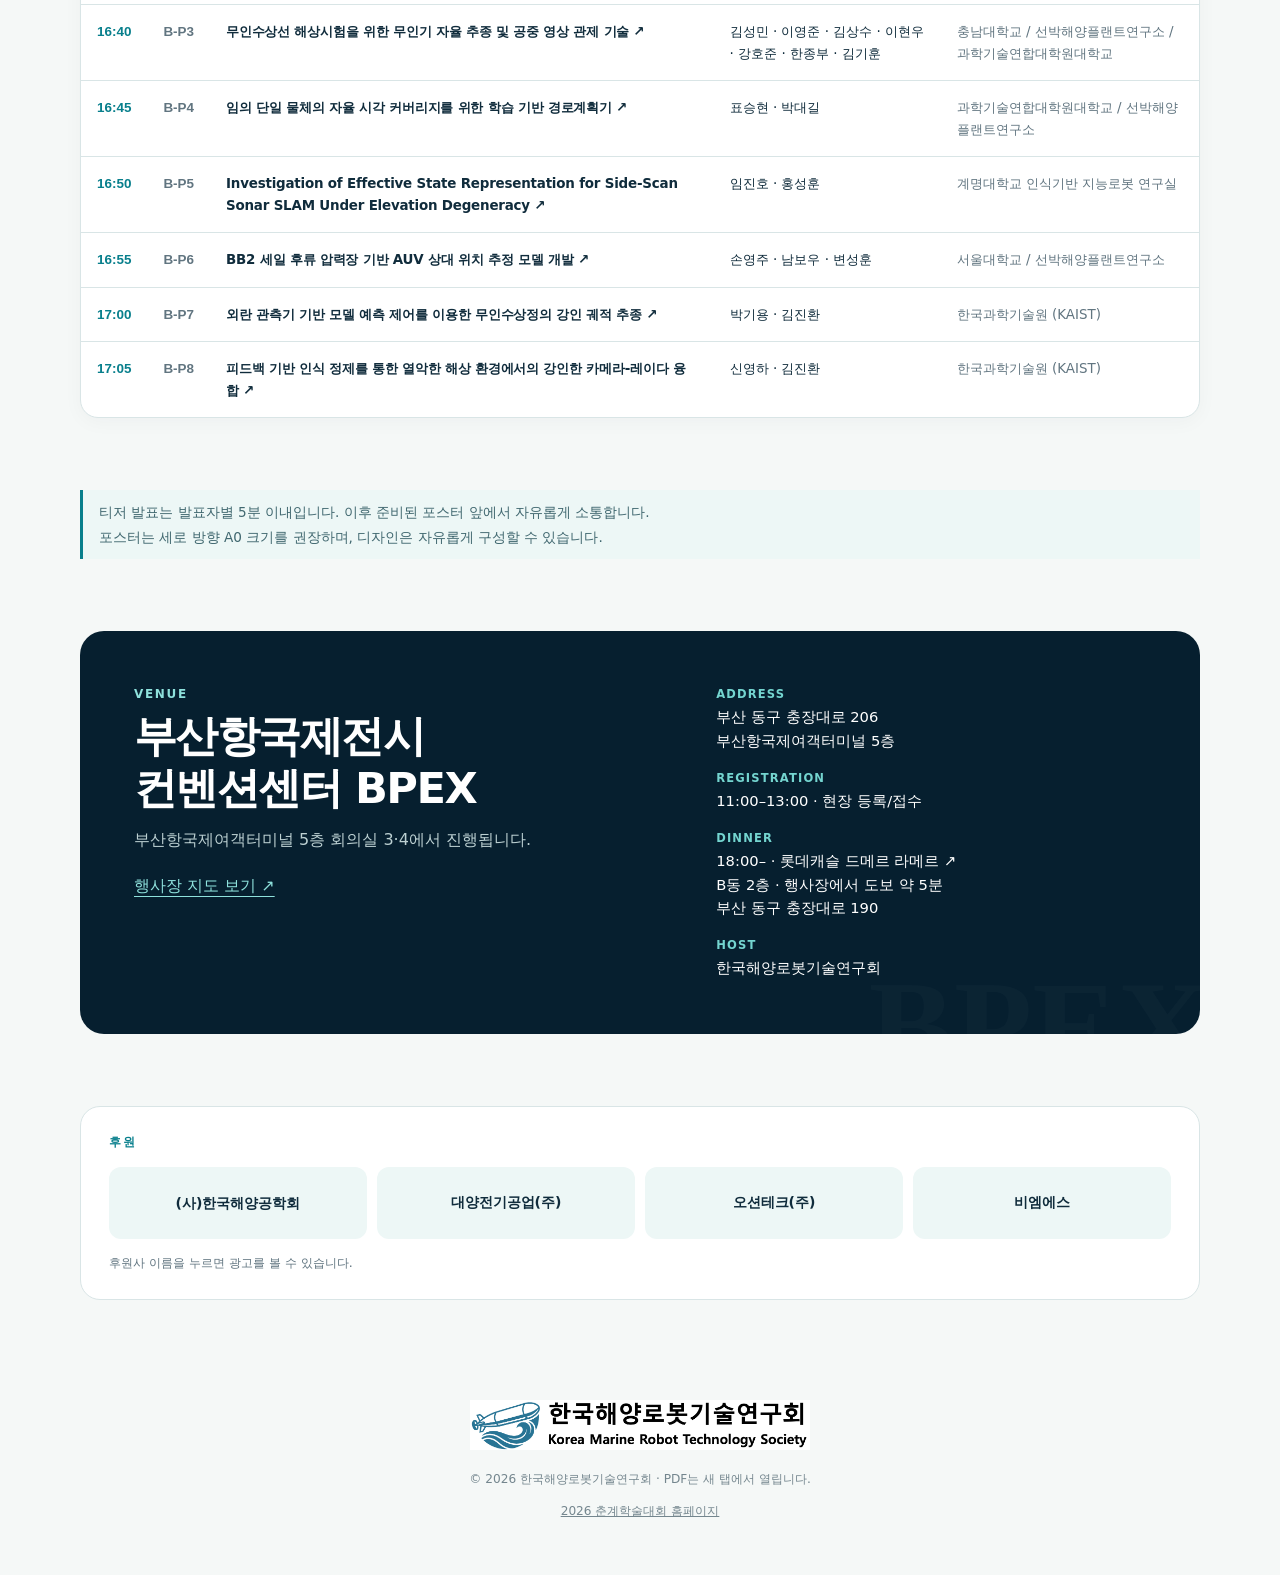
==== commit 28e50e64: "Require all sponsor ads before closing and enlarge navigation" ====
--- a/autumn/index.html
+++ b/autumn/index.html
@@ -2,7 +2,7 @@
 <html lang="ko"><head><meta charset="utf-8"><meta name="viewport" content="width=device-width, initial-scale=1">
 <meta name="theme-color" content="#061f2f"><meta name="description" content="2026 한국해양로봇기술연구회 추계학술대회. 11월 13일 부산 BPEX에서 열리는 학술대회의 프로그램, 초청강연, 발표자료와 프로시딩을 확인하세요.">
 <title>2026 KMRTS 추계학술대회 · 프로그램 및 발표자료</title>
-<link rel="stylesheet" href="styles.css"></head><body>
+<link rel="stylesheet" href="styles.css?v=20261109-ads2"></head><body>
 <a class="skip-link" href="#main">본문 바로가기</a>
 <header class="hero"><div class="wrap">
 <nav aria-label="주 메뉴"><a href="#" aria-label="한국해양로봇기술연구회 추계학술대회 처음으로"><img class="brand-logo" src="assets/logo.png" width="1292" height="191" alt="한국해양로봇기술연구회 · Korea Marine Robot Technology Society"></a><div class="nav-links"><a class="navlink" href="#program">프로그램</a><a class="navlink" href="#papers">발표자료</a><a class="navlink" href="#venue">오시는 길</a></div></nav>
@@ -22,7 +22,7 @@
 <section class="section sponsors" aria-labelledby="sponsors-title"><div class="sponsors-title" id="sponsors-title">후원</div><div class="sponsor-list"><div class="sponsor">(사)한국해양공학회</div><button class="sponsor" type="button" data-ad-index="0">대양전기공업(주)</button><button class="sponsor" type="button" data-ad-index="1">오션테크(주)</button><button class="sponsor" type="button" data-ad-index="2">비엠에스</button></div><p class="data-note">후원사 이름을 누르면 광고를 볼 수 있습니다.</p></section>
 <noscript><p class="section">발표자료 검색과 목록을 보려면 JavaScript를 켜 주세요. <a href="downloads/proceedings.pdf">전체 프로시딩 PDF</a>에서도 모든 자료를 확인할 수 있습니다.</p></noscript>
 </main><footer class="footer"><img src="assets/logo.png" alt="한국해양로봇기술연구회" width="1292" height="191" style="height:auto">© 2026 한국해양로봇기술연구회 · PDF는 새 탭에서 열립니다.<p><a href="../">2026 춘계학술대회 홈페이지</a></p></footer>
-<dialog class="ad-modal" id="ad-modal" aria-labelledby="ad-name"><div class="ad-head"><div class="ad-title-wrap"><span class="ad-count" id="ad-count">1 / 3</span><h2 class="ad-name" id="ad-name">후원사 광고</h2></div><div class="ad-actions"><a class="ad-open" id="ad-open" target="_blank" rel="noopener">크게 보기 ↗</a><button class="ad-close" id="ad-close" type="button" autofocus>닫기</button></div></div><img class="ad-image" id="ad-image" alt=""><div class="ad-foot"><button class="ad-step" id="ad-prev" type="button">← 이전 광고</button><p>학술대회를 후원해 주셔서 감사합니다.</p><button class="ad-step" id="ad-next" type="button">다음 광고 →</button></div></dialog>
+<dialog class="ad-modal" id="ad-modal" aria-labelledby="ad-name"><div class="ad-head"><div class="ad-title-wrap"><span class="ad-count" id="ad-count">1 / 3</span><h2 class="ad-name" id="ad-name">후원사 광고</h2></div><div class="ad-actions"><a class="ad-open" id="ad-open" target="_blank" rel="noopener">크게 보기 ↗</a></div></div><img class="ad-image" id="ad-image" alt=""><div class="ad-foot"><p id="ad-help" role="status" aria-live="polite">광고 3개를 모두 확인하면 닫기 버튼이 활성화됩니다.</p><button class="ad-step" id="ad-prev" type="button">← 이전</button><button class="ad-step ad-next" id="ad-next" type="button" autofocus>다음 광고 →</button><button class="ad-close" id="ad-close" type="button" aria-describedby="ad-help" disabled>닫기</button></div></dialog>
 <script id="paper-data" type="application/json">{
   "conference": {
     "title": "2026 한국해양로봇기술연구회 추계학술대회",
@@ -349,5 +349,5 @@
       "롯데캐슬 드메르 라메르(B동 2층)"
     ]
   ]
-}</script><script src="app.js" defer></script>
+}</script><script src="app.js?v=20261109-ads2" defer></script>
 </body></html>
--- a/autumn/styles.css
+++ b/autumn/styles.css
@@ -19,3 +19,16 @@
     .searchbar{flex-wrap:wrap}.search-field{display:flex;align-items:center;flex:1;gap:12px;min-width:180px}.searchbar:focus-within{box-shadow:0 0 0 2px var(--ocean),var(--shadow)}.searchbar input:focus-visible{outline:none}.searchbar .count{display:block}.empty{border:1px dashed #bcced2;border-radius:16px;margin-top:25px;background:white}
     .ad-modal{position:fixed;margin:auto;inset:0;width:min(900px,calc(100% - 32px));max-width:none;height:min(88dvh,880px);max-height:calc(100dvh - 32px);padding:0;border:0;border-radius:18px;background:white;overflow:hidden;color:var(--ink)}.ad-modal:not([open]){display:none}.ad-modal[open]{display:flex;flex-direction:column}.ad-modal::backdrop{background:rgba(2,19,29,.80);backdrop-filter:blur(6px)}.ad-head{flex:none;flex-wrap:wrap;padding:12px 16px;gap:10px}.ad-title-wrap{min-width:0;display:flex;align-items:center;gap:12px}.ad-name{margin:0;font-size:1rem}.ad-count{font-size:.75rem;letter-spacing:0;padding:5px 8px;box-shadow:none}.ad-actions{margin-left:auto}.ad-image{flex:1;min-height:0;object-fit:contain;width:100%;background:#eef2f2}.ad-foot{display:flex;justify-content:space-between;align-items:center;gap:12px;padding:10px 16px;border-top:1px solid var(--line);flex:none}.ad-step{border:1px solid var(--line);border-radius:8px;background:white;padding:7px 14px;font:inherit;font-size:.8rem;cursor:pointer}.ad-step:disabled{opacity:.35;cursor:default}.ad-foot p{font-size:.75rem;color:var(--muted);margin:0}.footer img{display:block;width:min(340px,80%);margin:0 auto 20px}.poster-note{border-left:3px solid var(--ocean);padding:10px 16px;background:var(--foam);font-size:.85rem;line-height:1.8;color:#416870}
     @media(max-width:720px){.brand-logo{width:min(330px,86vw);padding:10px 12px}.nav-links{display:none}.hero .eyebrow{margin-top:42px}.hero h1{font-size:clamp(1.85rem,7.5vw,2.65rem)}.downloads{gap:9px}.download-link{padding:11px 13px;font-size:.8rem}.searchbar{padding:14px;gap:9px}.searchbar .count{font-size:.74rem;padding:5px 10px;margin-left:36px}.section-note{line-height:1.8}.ad-name{font-size:.85rem}.ad-head{padding:10px 12px}.ad-title-wrap{gap:7px}.ad-foot{padding:10px 12px}.ad-foot p{display:none}.ad-close{padding:7px 12px}.ad-modal{width:calc(100% - 20px);max-height:calc(100dvh - 20px)}.schedule-table td{grid-template-columns:54px minmax(0,1fr)}.schedule-title{overflow-wrap:anywhere;word-break:normal}.venue:after{font-size:6rem;bottom:-65px}}
+
+/* Sponsor navigation stays prominent and reachable on narrow screens. */
+.ad-head,.ad-foot{align-self:stretch}
+.ad-foot{display:grid;grid-template-columns:auto minmax(0,280px) auto;justify-content:center;gap:12px;padding:14px 18px}
+.ad-foot p{display:block;grid-column:1/-1;text-align:center;font-size:.82rem;line-height:1.5;margin:0 0 2px}
+.ad-foot .ad-step,.ad-foot .ad-close{min-height:56px;border-radius:10px;font-family:inherit;font-weight:700}
+.ad-foot .ad-step{padding:12px 16px;font-size:.9rem}
+.ad-foot .ad-next{background:#087f8c;border:2px solid #087f8c;color:#fff;font-size:1.12rem;padding:12px 24px;box-shadow:0 4px 12px rgba(8,127,140,.22)}
+.ad-foot .ad-next:hover:not(:disabled){background:#066571;border-color:#066571}
+.ad-foot .ad-close{padding:12px 24px;font-size:1rem;background:#061f2f;color:#fff}
+.ad-foot .ad-close:hover:not(:disabled){background:#087f8c}
+.ad-foot .ad-close:disabled,.ad-foot .ad-next:disabled{opacity:1;background:#e4eaec;border-color:#e4eaec;color:#7b8b92;box-shadow:none;cursor:not-allowed}
+@media(max-width:720px){.ad-foot{grid-template-columns:auto minmax(0,1fr) auto;gap:8px;padding:12px}.ad-foot p{display:block;font-size:.72rem}.ad-foot .ad-step{padding:10px;font-size:.8rem}.ad-foot .ad-next{padding:10px 12px;font-size:1rem}.ad-foot .ad-close{padding:10px 16px;font-size:.95rem}}
